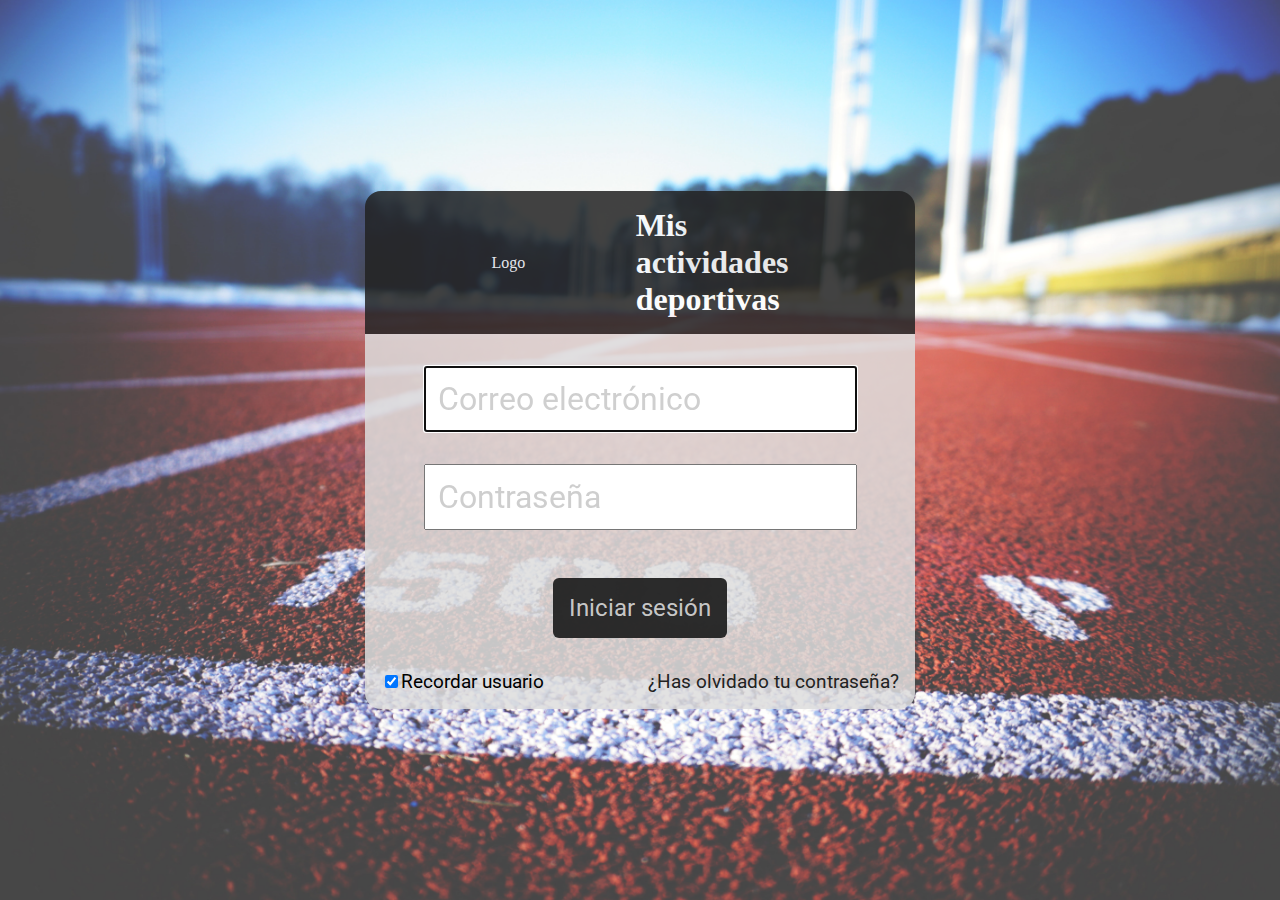
==== index.html @ 84f8aa6b "Commit inicial. Estructura + diseño de login a falta de logo" ====
<!DOCTYPE html>
<html lang="en">
<head>
    <meta charset="UTF-8">
    <meta name="viewport" content="width=device-width, initial-scale=1.0">
    <meta http-equiv="X-UA-Compatible" content="ie=edge">
    <title>Login</title>
    <link rel="stylesheet" href="css/reset.css">
    <link rel="stylesheet" href="css/styles.css">
    <link rel="stylesheet" href="css/index.css">
    <link rel="stylesheet" href="css/login_form.css">

</head>
<body>

    <section id="form-login-container">
        <form action="/home.html" class="form-login" method="get">
            <div class="form-title">
                <div class="form-title-logo">Logo</div>
                <h1 >Mis<br> actividades<br> deportivas</h1>
            </div>

            <div class="form-group">

                <input type="email" name="email" id="email"  class="form-input"  required autofocus placeholder="Correo electrónico">
                <input type="password" name="password" id="password"  class="form-input"  required placeholder="Contraseña">


                <button type="submit" class="form-button">
                    Iniciar sesión
                </button>

                <div class="form-remember-pass">
                    <label><input type="checkbox" id="remember" name="remember" checked >Recordar usuario</label>
                    <a class="" href="">¿Has olvidado tu contraseña?</a>
                </div>



            </div>

        </form>
    </section>

</body>
</html>
---- css/styles.css ----
@import url('https://fonts.googleapis.com/css?family=Roboto&display=swap');

@font-face {
    font-family: juego-tronos;
    src: url(../fonts/gt.ttf)
}


:root {
    --max-width: 1920px;
}

* {
    font-family: Roboto;
}

body{
    background-color: aliceblue;
}
main {
    max-width: var(--max-width);
    margin: 0 auto;
}


/* MENU HEADER */

.menu {
    background-color: white;
    width: 100%;
    position: fixed;
    top: 0;
    z-index: 1;
    display: flex;
    align-items: center;

}

.menu-list {
    list-style-type: none;
    flex: 1 100%;
    display: flex;
    justify-content: flex-end;
    margin: 0;

}

.menu-item > a {
    text-decoration: none;
    color: #222222;
    padding: 1rem;
    display: block;
}

.menu-item > a:hover {
    color: azure;
    background-color: #222222;
}

.logo {
    flex-shrink:0;
    flex-grow: 1;
    flex: 150px;
    margin-left: 1rem;
    font-family: juego-tronos, 'Times New Roman', Times, sans-serif;
    font-variant: small-caps;
}
---- css/login_form.css ----
/* LOGIN FORM */

#form-login-container{
    background-image: url(../img/wallpaper-index.jpg);
    background-repeat: no-repeat;
    background-position: top center;
    background-size: cover;

    display:flex;
    flex-direction: column;
    justify-content: center;
    align-items: center;
    height: 100vh;
}

.form-login{
    max-width: 550px;
   /* flex-basis: 70%;*/

}

.form-title{
    display: flex;
    background-color: #222222;
    padding: 1rem;
    justify-content: space-evenly;
    align-items: center;
    border-top-left-radius:  1em;
    border-top-right-radius: 1em ;
    opacity: 0.85;
}

.form-title-logo{
    font-family:  "Gotham Light";
    color: white;
}


.form-title h1 {
    margin: 0;
    font-family:  "Gotham Light";
    color: white;
}

.form-group{
    text-align: center;
    background-color: rgba(221,221,221,0.85);
    padding: 1rem;
    border-bottom-left-radius:  1em;
    border-bottom-right-radius: 1em ;

}

.form-label{
    display: block;
    position: relative;
    top: 3rem;
    opacity:0.5;
    color:#555;
    font-size: 1.5rem;
    z-index: 1;
    text-align: left;
    left: 4rem;
 }

.form-input{
    font-size: 2rem;
    padding: 0.75rem;
    margin-top: 1rem;
    margin-bottom: 1rem;
}

/*
.form-input:focus{
    position: relative;
    z-index: 2;
}

.form-input:valid{
    position: relative;
    z-index: 2;
}
*/
.form-input::placeholder{
opacity: 0.35;
}

.form-button{
    background-color: #222;
    opacity: 0.95;
    padding: 1rem;
    border: 0;
    margin: 2rem;
    font-size: 1.5rem;
    border-radius: 6px;
    color: rgba(221,221,221,0.9);
    cursor: pointer;
}

.form-remember-pass{
    display: flex;
    justify-content: space-between;
    align-items: center;
    font-size: 1.2rem;
}

.form-remember-pass > a{
    text-decoration: none;
}

.form-remember-pass > a:visited{
    color: #222222;
}

.form-remember-pass > a:hover{
    font-weight: bold;
}


.form-remember-pass input[type="checkbox"] {

}
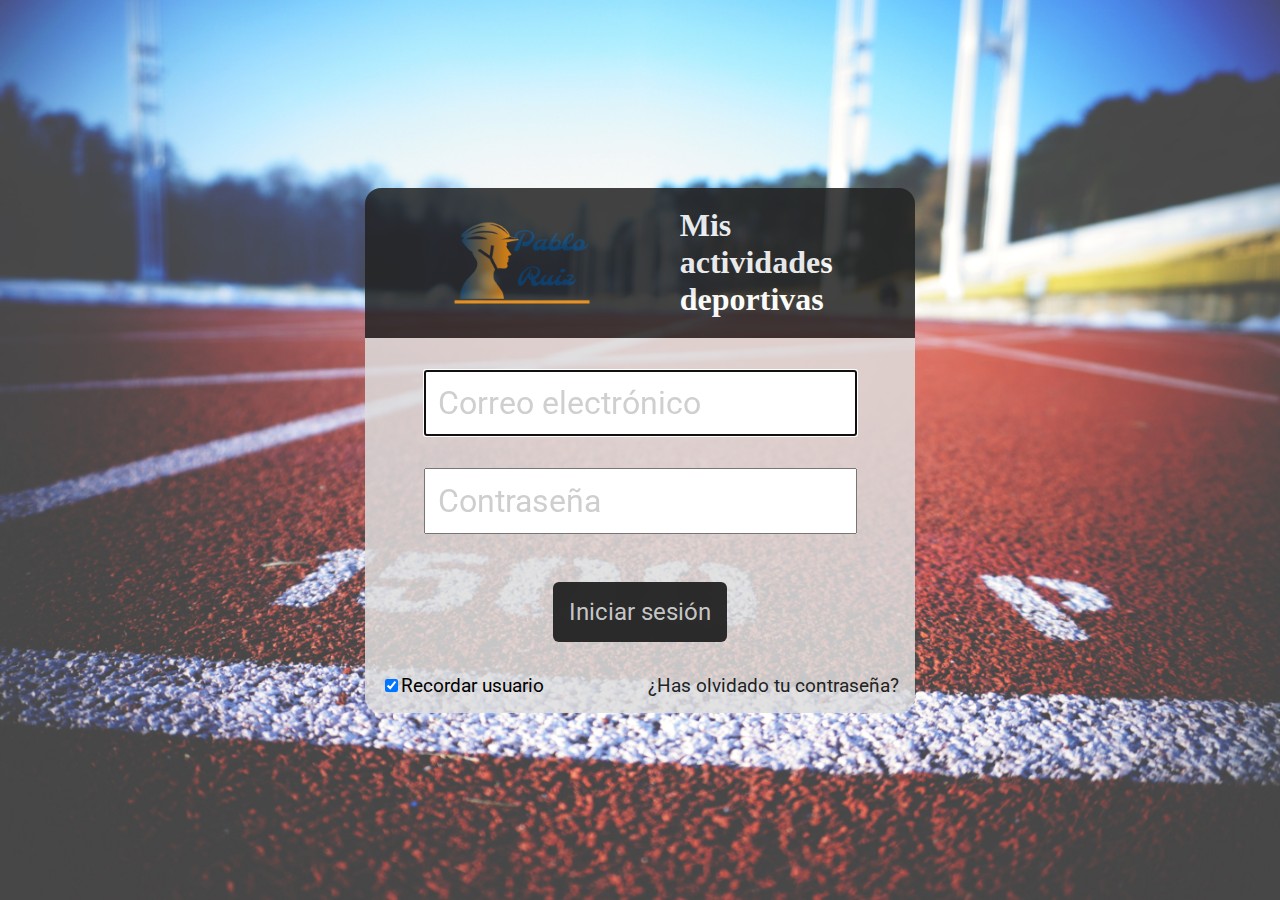
==== commit 02bbb242: "Añado un logo al formulario de login. El logo es bien feo...." ====
--- a/index.html
+++ b/index.html
@@ -16,7 +16,7 @@
     <section id="form-login-container">
         <form action="/home.html" class="form-login" method="get">
             <div class="form-title">
-                <div class="form-title-logo">Logo</div>
+                <div class="form-title-logo"></div>
                 <h1 >Mis<br> actividades<br> deportivas</h1>
             </div>
 
--- a/css/styles.css
+++ b/css/styles.css
@@ -45,16 +45,20 @@
 
 }
 
+
 .menu-item > a {
     text-decoration: none;
     color: #222222;
     padding: 1rem;
     display: block;
+    transition: all .3s ease-in;
+    border-radius: 10px;
 }
 
 .menu-item > a:hover {
     color: azure;
-    background-color: #222222;
+    background-color: #333;
+
 }
 
 .logo {
--- a/css/login_form.css
+++ b/css/login_form.css
@@ -22,7 +22,7 @@
 .form-title{
     display: flex;
     background-color: #222222;
-    padding: 1rem;
+    /*padding: 1rem;*/
     justify-content: space-evenly;
     align-items: center;
     border-top-left-radius:  1em;
@@ -30,11 +30,24 @@
     opacity: 0.85;
 }
 
+
 .form-title-logo{
-    font-family:  "Gotham Light";
-    color: white;
+
+    /*align-self: center;
+    flex-shrink: 0;
+    flex-grow: 1;
+    flex: 150px;
+    margin-left: 1rem;*/
+    width: 150px;
+    height: 150px;
+
+    /* font-variant: small-caps; */
+    background-image: url(../img/logo.png);
+    background-repeat: no-repeat;
+    background-position: top center;
+    background-size: cover;
+
 }
-
 
 .form-title h1 {
     margin: 0;
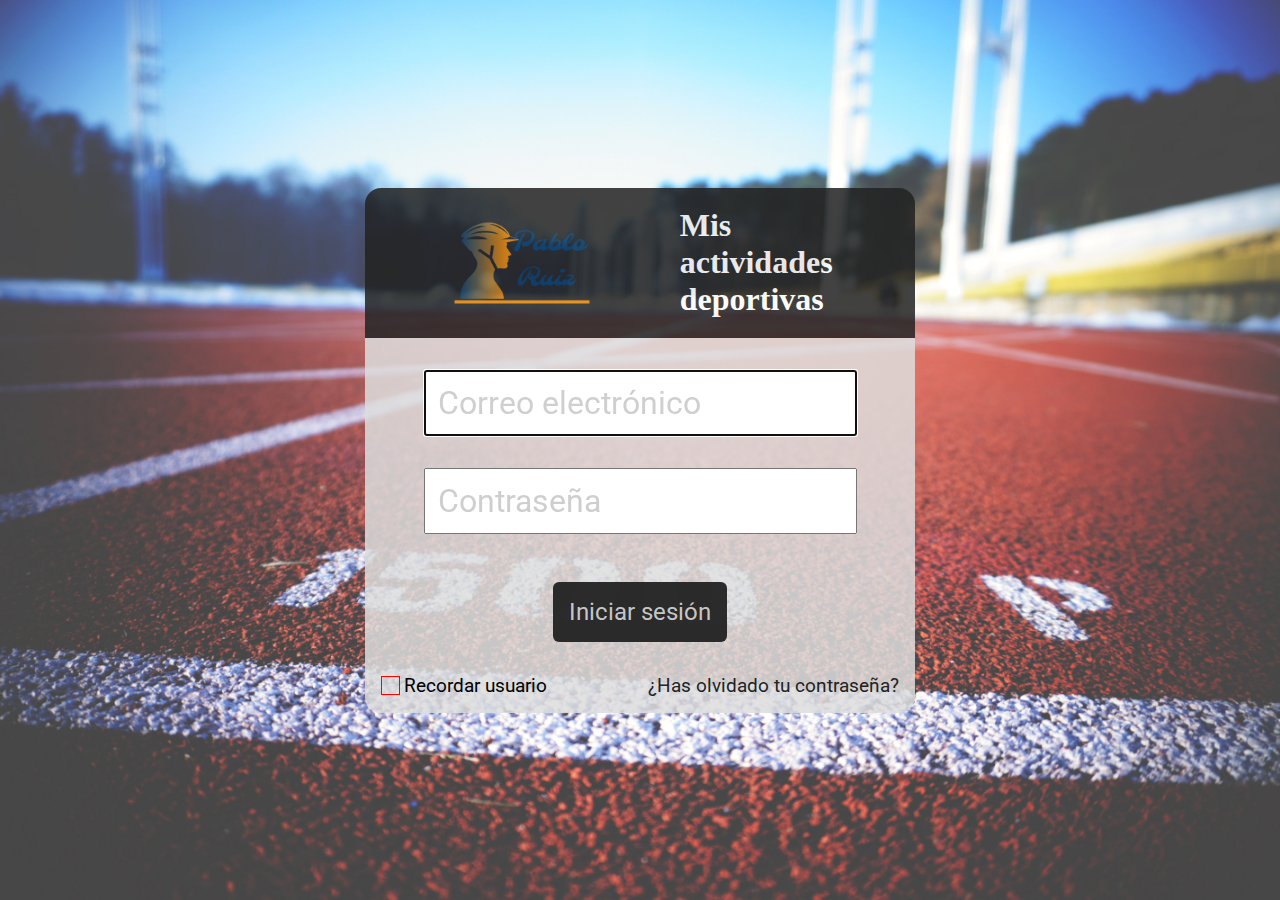
==== commit 20236055: "Trabajando el hover de los elementos del grid. Si paso por encima ya hago la imagen grande. Pero no " ====
--- a/index.html
+++ b/index.html
@@ -31,7 +31,9 @@
                 </button>
 
                 <div class="form-remember-pass">
-                    <label><input type="checkbox" id="remember" name="remember" checked >Recordar usuario</label>
+
+                    <input type="checkbox" id="remember" name="remember" />
+                    <label for="remember"><span></span>Recordar usuario</label>
                     <a class="" href="">¿Has olvidado tu contraseña?</a>
                 </div>
 
--- a/css/styles.css
+++ b/css/styles.css
@@ -7,7 +7,7 @@
 
 
 :root {
-    --max-width: 1920px;
+    --max-width: 2560px;
 }
 
 * {
@@ -15,8 +15,23 @@
 }
 
 body{
-    background-color: aliceblue;
+    background-color: #222;
+    max-width: var(--max-width);
+
+    /*margin-left: calc(50% - 50vw + .6rem);
+    margin-right: calc(50% - 50vw + .6rem);*/
+    margin-left: calc((100vw - var(--max-width))/2);
+    margin-right: calc((100vw - var(--max-width))/2);
 }
+
+@media all and (max-width: 2560px){
+    body{
+        margin-left:0px;
+        margin-right: 0px;
+    }
+}
+
+
 main {
     max-width: var(--max-width);
     margin: 0 auto;
@@ -26,29 +41,28 @@
 /* MENU HEADER */
 
 .menu {
-    background-color: white;
-    width: 100%;
-    position: fixed;
+    background-color: #222;
     top: 0;
     z-index: 1;
     display: flex;
     align-items: center;
+    justify-content: space-between;
 
 }
 
 .menu-list {
     list-style-type: none;
-    flex: 1 100%;
+    /*flex: 1 90%;*/
     display: flex;
     justify-content: flex-end;
     margin: 0;
+    margin-right: 20px;
 
 }
 
-
 .menu-item > a {
     text-decoration: none;
-    color: #222222;
+    color: azure;
     padding: 1rem;
     display: block;
     transition: all .3s ease-in;
@@ -57,17 +71,19 @@
 
 .menu-item > a:hover {
     color: azure;
-    background-color: #333;
+    background-color: #555;
 
 }
 
 .logo {
-    flex-shrink:0;
-    flex-grow: 1;
-    flex: 150px;
-    margin-left: 1rem;
-    font-family: juego-tronos, 'Times New Roman', Times, sans-serif;
-    font-variant: small-caps;
+    background-image: url(../img/logo.png);
+    background-repeat: no-repeat;
+    background-size: contain;
+
+    flex:0 0 60px;
+    height: 60px;
+    margin-left: 20px;
+
 }
 
 
--- a/css/login_form.css
+++ b/css/login_form.css
@@ -130,6 +130,20 @@
 }
 
 
-.form-remember-pass input[type="checkbox"] {
-
+input[type="checkbox"] {
+    display:none;
 }
+input[type="checkbox"] + label span {
+    display:inline-block;
+    width:19px;
+    height:19px;
+    margin:-1px 4px 0 0;
+    vertical-align:middle;
+    background:url(check_radio_sheet.png) left top no-repeat;
+    cursor:pointer;
+    border: red solid 1px;
+}
+input[type="checkbox"]:checked + label span {
+    background:url(check_radio_sheet.png) -19px top no-repeat;
+    border: green solid 1px;
+}
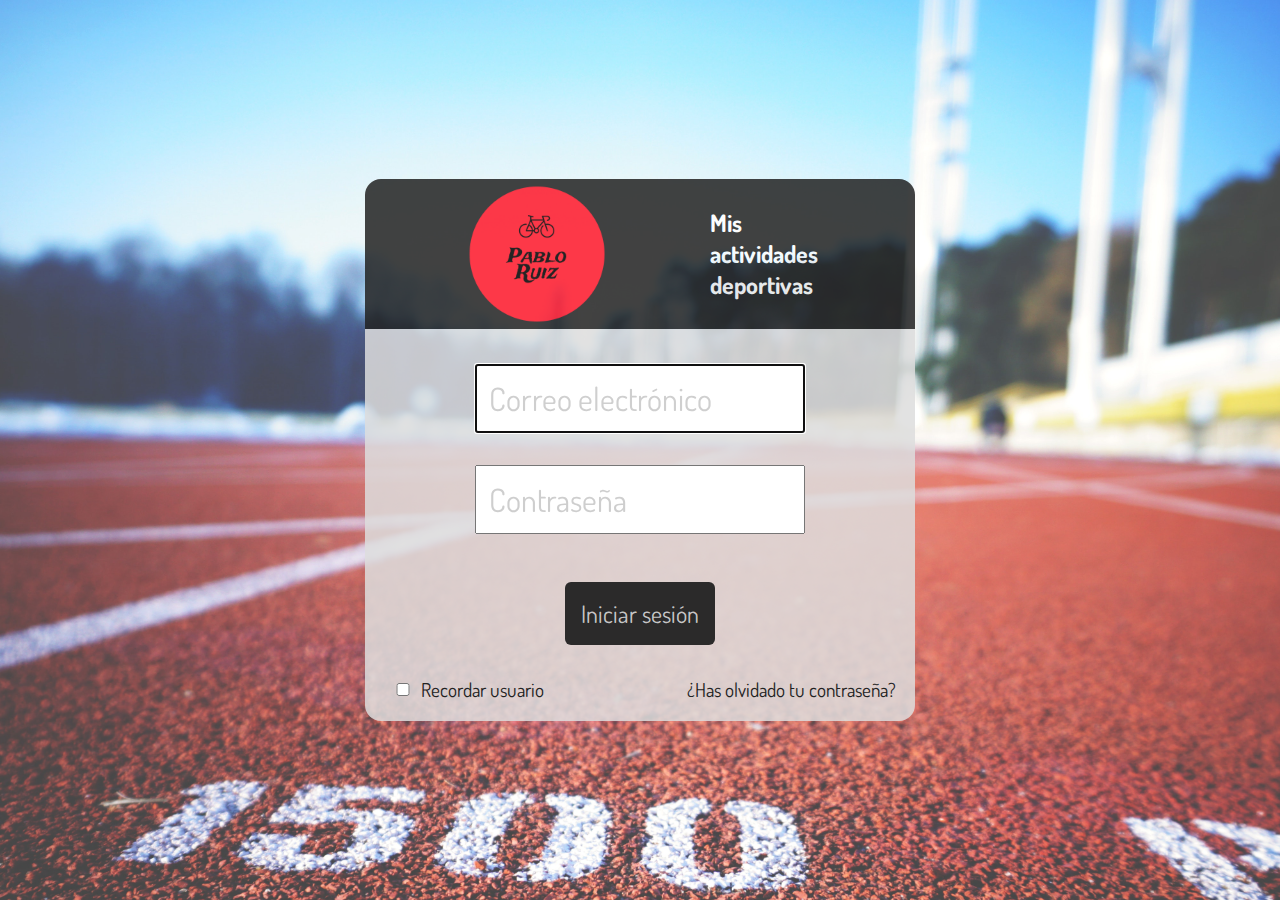
==== commit 4496a9f9: "Refactorizo código css" ====
--- a/index.html
+++ b/index.html
@@ -33,7 +33,7 @@
                 <div class="form-remember-pass">
 
                     <input type="checkbox" id="remember" name="remember" />
-                    <label for="remember"><span></span>Recordar usuario</label>
+                    <label for="remember">Recordar usuario</label>
                     <a class="" href="">¿Has olvidado tu contraseña?</a>
                 </div>
 
--- a/css/styles.css
+++ b/css/styles.css
@@ -1,35 +1,33 @@
-@import url('https://fonts.googleapis.com/css?family=Roboto&display=swap');
+/* Contenido principal para 360px - resolución GalaxyS9 */
+
+@import url('https://fonts.googleapis.com/css?family=Dosis&display=swap');
 
 @font-face {
-    font-family: juego-tronos;
-    src: url(../fonts/gt.ttf)
+    font-family: 'Dosis', sans-serif;
+
 }
 
-
 :root {
-    --max-width: 2560px;
+    --max-width: 360px;
+    --text-color: white;
+    --bg-color: #222222;
 }
 
 * {
-    font-family: Roboto;
+    font-family: Dosis;
+    color: var(--text-color);
+
 }
 
 body{
-    background-color: #222;
+    background-color: var(--bg-color);
+
     max-width: var(--max-width);
 
-    /*margin-left: calc(50% - 50vw + .6rem);
-    margin-right: calc(50% - 50vw + .6rem);*/
-    margin-left: calc((100vw - var(--max-width))/2);
-    margin-right: calc((100vw - var(--max-width))/2);
+    margin-left: calc((103vw - var(--max-width))/2);
+    margin-right: calc((103vw - var(--max-width))/2);
 }
 
-@media all and (max-width: 2560px){
-    body{
-        margin-left:0px;
-        margin-right: 0px;
-    }
-}
 
 
 main {
@@ -38,51 +36,23 @@
 }
 
 
-/* MENU HEADER */
+/*MEDIA QUERIES*/
 
-.menu {
-    background-color: #222;
-    top: 0;
-    z-index: 1;
-    display: flex;
-    align-items: center;
-    justify-content: space-between;
+@media all and (min-width: 768px) {
+
+    :root {
+        --max-width: 768px;
+    }
 
 }
 
-.menu-list {
-    list-style-type: none;
-    /*flex: 1 90%;*/
-    display: flex;
-    justify-content: flex-end;
-    margin: 0;
-    margin-right: 20px;
 
-}
+@media all and (min-width: 1280px) {
 
-.menu-item > a {
-    text-decoration: none;
-    color: azure;
-    padding: 1rem;
-    display: block;
-    transition: all .3s ease-in;
-    border-radius: 10px;
-}
+    :root {
+        --max-width: 1280px;
+    }
 
-.menu-item > a:hover {
-    color: azure;
-    background-color: #555;
-
-}
-
-.logo {
-    background-image: url(../img/logo.png);
-    background-repeat: no-repeat;
-    background-size: contain;
-
-    flex:0 0 60px;
-    height: 60px;
-    margin-left: 20px;
 
 }
 
@@ -92,3 +62,5 @@
 
 
 
+
+
--- a/css/login_form.css
+++ b/css/login_form.css
@@ -1,4 +1,16 @@
+/* Contenido principal para 360px - resolución GalaxyS9 */
+
 /* LOGIN FORM */
+:root {
+    --max-width: 768px;
+}
+
+body{
+    max-width: var(--max-width);
+
+    margin-left: calc((100vw - var(--max-width))/2);
+    margin-right: calc((100vw - var(--max-width))/2);
+}
 
 #form-login-container{
     background-image: url(../img/wallpaper-index.jpg);
@@ -10,103 +22,104 @@
     flex-direction: column;
     justify-content: center;
     align-items: center;
+
     height: 100vh;
 }
 
 .form-login{
-    max-width: 550px;
-   /* flex-basis: 70%;*/
+    max-width: 300px;
 
 }
 
 .form-title{
+    background-color: var(--bg-color);
+
     display: flex;
-    background-color: #222222;
-    /*padding: 1rem;*/
     justify-content: space-evenly;
     align-items: center;
+
+    opacity: 0.85;
+
     border-top-left-radius:  1em;
     border-top-right-radius: 1em ;
-    opacity: 0.85;
-}
-
+
+}
 
 .form-title-logo{
-
-    /*align-self: center;
-    flex-shrink: 0;
-    flex-grow: 1;
-    flex: 150px;
-    margin-left: 1rem;*/
-    width: 150px;
-    height: 150px;
-
-    /* font-variant: small-caps; */
     background-image: url(../img/logo.png);
     background-repeat: no-repeat;
     background-position: top center;
     background-size: cover;
 
+    width: 85px;
+    height: 85px;
+
 }
 
 .form-title h1 {
+    font-size: small;
+
     margin: 0;
-    font-family:  "Gotham Light";
-    color: white;
-}
+
+}
+
+@supports  (-ms-flow-from: thingy){ /* Edge only */
+
+    .form-title {
+        justify-content: space-around;
+    }
+    .form-title h1 {
+        margin-right: 5%;
+    }
+}
+
 
 .form-group{
+
+    background-color: rgba(221,221,221,0.85);
+
     text-align: center;
-    background-color: rgba(221,221,221,0.85);
-    padding: 1rem;
-    border-bottom-left-radius:  1em;
-    border-bottom-right-radius: 1em ;
-
-}
-
-.form-label{
-    display: block;
-    position: relative;
-    top: 3rem;
-    opacity:0.5;
-    color:#555;
-    font-size: 1.5rem;
-    z-index: 1;
-    text-align: left;
-    left: 4rem;
- }
+
+    padding: 1.2em;
+
+    -webkit-border-radius: 0 0 1em 1em;
+    -moz-border-radius: 0 0 1em 1em;
+    border-radius: 0 0 1em 1em;
+
+}
 
 .form-input{
-    font-size: 2rem;
+    font-size: 1rem;
+
+    color: #222222;
+
     padding: 0.75rem;
-    margin-top: 1rem;
-    margin-bottom: 1rem;
-}
-
-/*
-.form-input:focus{
-    position: relative;
-    z-index: 2;
-}
-
-.form-input:valid{
-    position: relative;
-    z-index: 2;
-}
-*/
+
+    margin: .5rem 0;
+
+}
+
 .form-input::placeholder{
-opacity: 0.35;
+    opacity: 0.35;
+
 }
 
 .form-button{
-    background-color: #222;
+    background-color: var(--bg-color);
+
+    font-size: 1rem;
+    color: rgba(221,221,221,0.9);
     opacity: 0.95;
-    padding: 1rem;
+
+    padding: .5rem;
+
     border: 0;
-    margin: 2rem;
-    font-size: 1.5rem;
-    border-radius: 6px;
-    color: rgba(221,221,221,0.9);
+    -webkit-border-radius: 4px;
+    -moz-border-radius: 4px;
+    border-radius: 4px;
+
+    margin: 1rem;
+
     cursor: pointer;
 }
 
@@ -114,11 +127,16 @@
     display: flex;
     justify-content: space-between;
     align-items: center;
-    font-size: 1.2rem;
+
+    color: #222222;
+
+    font-size: .75rem;
 }
 
 .form-remember-pass > a{
+    flex: 1 1 55%;
     text-decoration: none;
+    text-align: right;
 }
 
 .form-remember-pass > a:visited{
@@ -129,21 +147,118 @@
     font-weight: bold;
 }
 
-
-input[type="checkbox"] {
-    display:none;
-}
-input[type="checkbox"] + label span {
-    display:inline-block;
-    width:19px;
-    height:19px;
-    margin:-1px 4px 0 0;
-    vertical-align:middle;
-    background:url(check_radio_sheet.png) left top no-repeat;
-    cursor:pointer;
-    border: red solid 1px;
-}
-input[type="checkbox"]:checked + label span {
-    background:url(check_radio_sheet.png) -19px top no-repeat;
-    border: green solid 1px;
-}
+.form-remember-pass > label{
+    flex: 1 1 30%;
+    text-align: left;
+
+    color: #222222;
+}
+
+.form-remember-pass > input{
+    flex: 1 1 2%;
+
+}
+
+
+/*MEDIA QUERIES*/
+
+@media all and (min-width: 768px) {
+
+    :root {
+        --max-width: 1280px;
+    }
+
+    body{
+        max-width: var(--max-width);
+
+        margin-left: calc((100vw - var(--max-width))/2);
+        margin-right: calc((100vw - var(--max-width))/2);
+    }
+
+    .form-login{
+        max-width: 450px;
+
+    }
+
+    .form-title h1 {
+        font-size: large;
+    }
+
+    .form-title-logo {
+        width: 120px;
+        height: 120px;
+    }
+
+    .form-input{
+        font-size: 1.5rem;
+        margin: .75rem 0;
+    }
+
+    .form-button{
+        font-size: 1.2rem;
+
+        padding: .75rem;
+
+        -webkit-border-radius: 5px;
+        -moz-border-radius: 5px;
+        border-radius: 5px;
+
+        margin: 1.5rem;
+
+    }
+
+    .form-remember-pass{
+        font-size: 1rem;
+    }
+}
+
+@media all and (min-width: 1280px) {
+
+    :root {
+        --max-width: 1920px;
+    }
+
+    body{
+        max-width: var(--max-width);
+
+        margin-left: calc((100vw - var(--max-width))/2);
+        margin-right: calc((100vw - var(--max-width))/2);
+    }
+
+    .form-login{
+        max-width: 550px;
+
+    }
+
+    .form-title h1 {
+        font-size: x-large;
+    }
+
+    .form-title-logo {
+        width: 150px;
+        height: 150px;
+    }
+
+    .form-input{
+        font-size: 2rem;
+
+        margin: 1rem 0;
+    }
+
+    .form-button{
+        font-size: 1.5rem;
+
+        padding: 1rem;
+
+        -webkit-border-radius: 6px;
+        -moz-border-radius: 6px;
+        border-radius: 6px;
+
+        margin: 2rem;
+
+    }
+
+    .form-remember-pass{
+        font-size: 1.2rem;
+    }
+}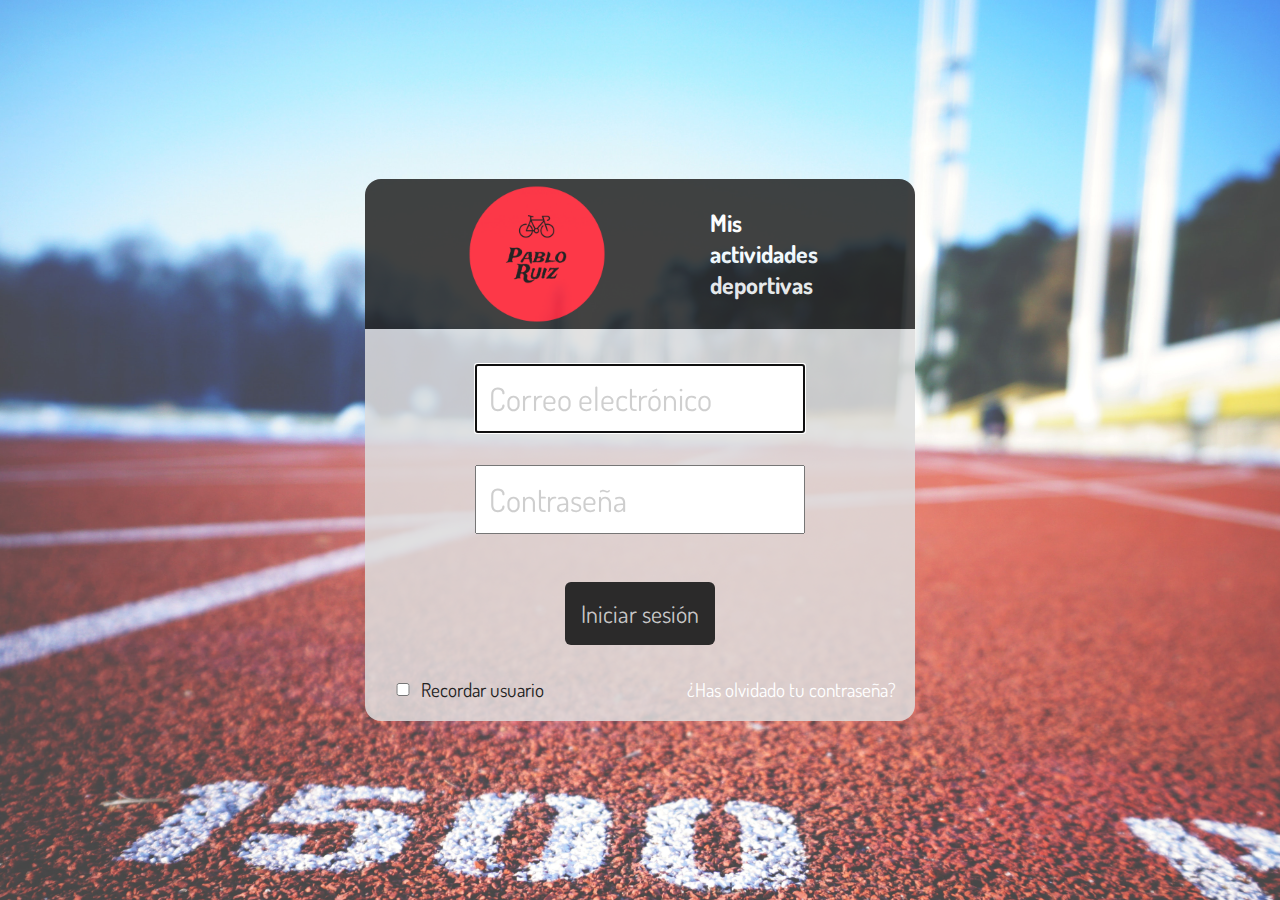
==== commit 91e980b0: "Refactorizo código html" ====
--- a/index.html
+++ b/index.html
@@ -19,12 +19,10 @@
                 <div class="form-title-logo"></div>
                 <h1 >Mis<br> actividades<br> deportivas</h1>
             </div>
-
             <div class="form-group">
 
                 <input type="email" name="email" id="email"  class="form-input"  required autofocus placeholder="Correo electrónico">
                 <input type="password" name="password" id="password"  class="form-input"  required placeholder="Contraseña">
-
 
                 <button type="submit" class="form-button">
                     Iniciar sesión
@@ -34,13 +32,10 @@
 
                     <input type="checkbox" id="remember" name="remember" />
                     <label for="remember">Recordar usuario</label>
-                    <a class="" href="">¿Has olvidado tu contraseña?</a>
+                    <a  href="#">¿Has olvidado tu contraseña?</a>
                 </div>
 
-
-
             </div>
-
         </form>
     </section>
 
